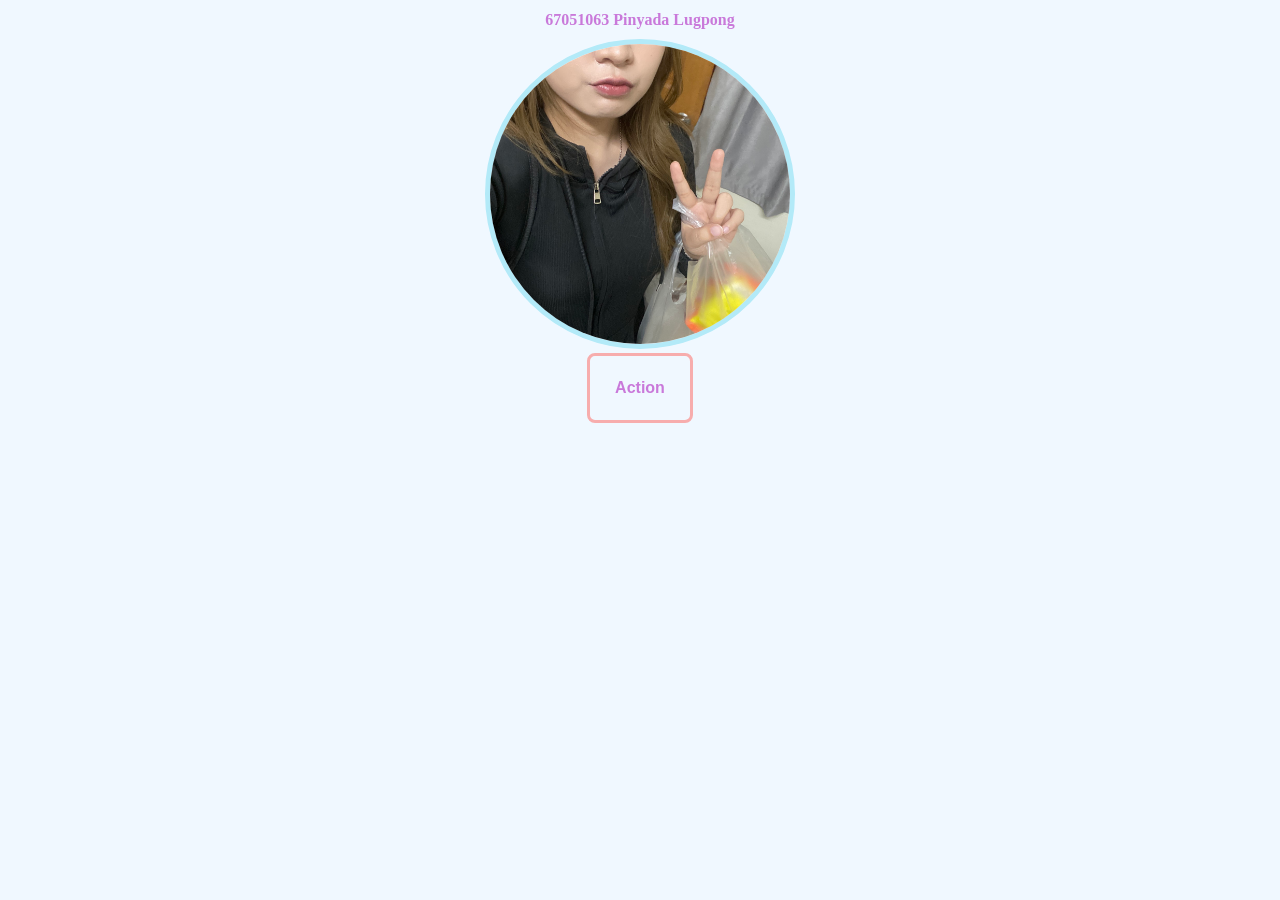
==== 67051063.html @ 80ad3e07 "Update and rename index.html to 67051063.html" ====
<!DOCTYPE html>
<html lang="en">
<head>
    <meta charset="UTF-8">
    <meta name="viewport" content="width=device-width, initial-scale=1.0">
    <title>Document</title>
    <link rel="stylesheet" href="style.css">
</head>
<body>
    <h1>67051063 Pinyada Lugpong</h1>
    <img src="999.jpg" alt="">
    <div class="conteiner"><button onclick="showAlert()"><h1>Action</h1></button>
    </div>
</body>
<script src="script.js" ></script>

</html>
---- style.css ----
h1 {
    display: block;
    font-size: medium;
    font-weight: bold;
    color: rgb(201, 121, 218);

}

body{
    background-color: aliceblue;
    text-align: center;
    font-family: 'Times New Roman', Times, serif';
}

img{
width: 300px;
height: 300px;
border-radius: 50%;
object-fit: cover;
border: 5px solid #b3eaf8;
}
button {
    padding: 12px 25px;
    font-size: 16px;
    background-color: aliceblue;
    color: #b3eaf8;
    border: 3px solid #f7adad;
    border-radius: 8px;
    cursor: pointer;
}
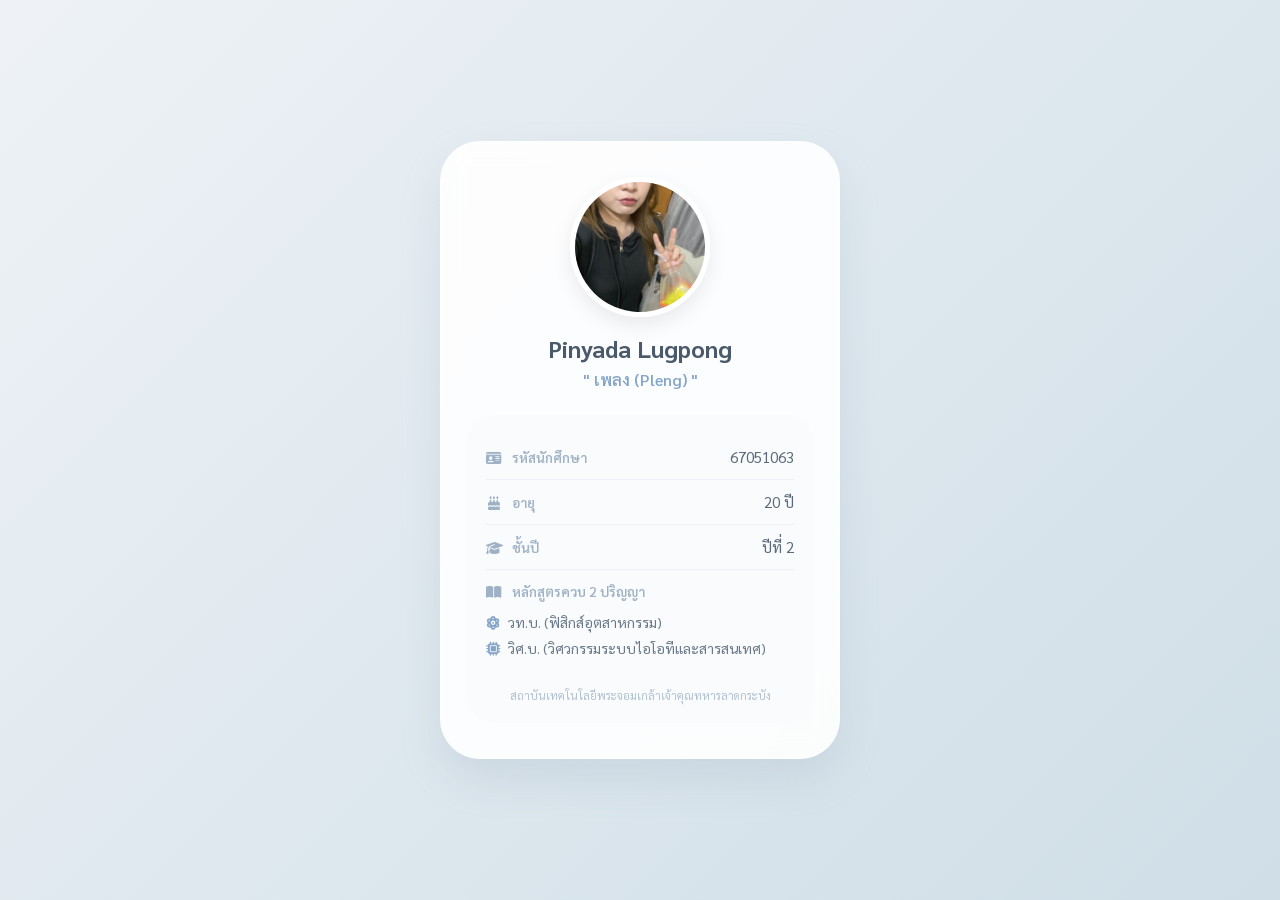
==== commit 1f0c2b8f: "Update 67051063.html" ====
--- a/67051063.html
+++ b/67051063.html
@@ -1,17 +1,46 @@
 <!DOCTYPE html>
-<html lang="en">
+<html lang="th">
 <head>
     <meta charset="UTF-8">
     <meta name="viewport" content="width=device-width, initial-scale=1.0">
-    <title>Document</title>
+    <title>Profile - Pleng</title>
     <link rel="stylesheet" href="style.css">
+    <link rel="stylesheet" href="https://cdnjs.cloudflare.com/ajax/libs/font-awesome/6.4.2/css/all.min.css">
+    <link href="https://fonts.googleapis.com/css2?family=Sarabun:wght@300;400;600&display=swap" rel="stylesheet">
 </head>
 <body>
-    <h1>67051063 Pinyada Lugpong</h1>
-    <img src="999.jpg" alt="">
-    <div class="conteiner"><button onclick="showAlert()"><h1>Action</h1></button>
+    <div class="card" id="profileCard">
+        <div class="profile-header">
+            <div class="image-wrapper">
+                <img src="999.jpg" alt="Pleng's Profile">
+            </div>
+            <h1>Pinyada Lugpong</h1>
+            <span class="nickname">" เพลง (Pleng) "</span>
+        </div>
+
+        <div class="info-content">
+            <div class="info-row">
+                <span class="label"><i class="fa-solid fa-id-card"></i> รหัสนักศึกษา</span>
+                <span class="value">67051063</span>
+            </div>
+            <div class="info-row">
+                <span class="label"><i class="fa-solid fa-cake-candles"></i> อายุ</span>
+                <span class="value">20 ปี</span>
+            </div>
+            <div class="info-row">
+                <span class="label"><i class="fa-solid fa-graduation-cap"></i> ชั้นปี</span>
+                <span class="value">ปีที่ 2</span>
+            </div>
+            <div class="info-row column">
+                <span class="label"><i class="fa-solid fa-book-open"></i> หลักสูตรควบ 2 ปริญญา</span>
+                <div class="value-group">
+                    <p><i class="fa-solid fa-atom" style="color: #84a5c9;"></i> วท.บ. (ฟิสิกส์อุตสาหกรรม)</p>
+                    <p><i class="fa-solid fa-microchip" style="color: #84a5c9;"></i> วิศ.บ. (วิศวกรรมระบบไอโอทีและสารสนเทศ)</p>
+                </div>
+            </div>
+            <p class="campus">สถาบันเทคโนโลยีพระจอมเกล้าเจ้าคุณทหารลาดกระบัง</p>
+        </div>
     </div>
+    <script src="script.js"></script>
 </body>
-<script src="script.js" ></script>
-
 </html>
--- a/style.css
+++ b/style.css
@@ -1,30 +1,114 @@
-h1 {
-    display: block;
-    font-size: medium;
-    font-weight: bold;
-    color: rgb(201, 121, 218);
-
+* {
+    margin: 0;
+    padding: 0;
+    box-sizing: border-box;
 }
 
-body{
-    background-color: aliceblue;
-    text-align: center;
-    font-family: 'Times New Roman', Times, serif';
+body {
+    font-family: 'Sarabun', sans-serif;
+    background: linear-gradient(135deg, #eef2f6 0%, #cfdee7 100%);
+    display: flex;
+    justify-content: center;
+    align-items: center;
+    min-height: 100vh;
+    perspective: 1000px;
 }
 
-img{
-width: 300px;
-height: 300px;
-border-radius: 50%;
-object-fit: cover;
-border: 5px solid #b3eaf8;
+.card {
+    background: rgba(255, 255, 255, 0.9);
+    backdrop-filter: blur(12px);
+    width: 90%;
+    max-width: 400px;
+    padding: 35px 25px;
+    border-radius: 40px;
+    border: 1px solid rgba(255, 255, 255, 0.7);
+    box-shadow: 0 20px 40px rgba(140, 160, 180, 0.2);
+    transition: transform 0.1s ease-out;
+    text-align: center;
 }
-button {
-    padding: 12px 25px;
-    font-size: 16px;
-    background-color: aliceblue;
-    color: #b3eaf8;
-    border: 3px solid #f7adad;
-    border-radius: 8px;
-    cursor: pointer;
+
+.image-wrapper {
+    width: 140px;
+    height: 140px;
+    margin: 0 auto 15px;
+    border-radius: 50%;
+    overflow: hidden;
+    border: 5px solid #fff;
+    box-shadow: 0 8px 20px rgba(0,0,0,0.08);
 }
+
+.image-wrapper img {
+    width: 100%;
+    height: 100%;
+    object-fit: cover;
+}
+
+h1 {
+    font-size: 1.5rem;
+    color: #4a5a6a;
+    margin-bottom: 5px;
+}
+
+.nickname {
+    color: #84a5c9;
+    font-weight: 600;
+    font-size: 1rem;
+    display: block;
+    margin-bottom: 25px;
+}
+
+.info-content {
+    background: rgba(248, 251, 253, 0.8);
+    border-radius: 30px;
+    padding: 20px;
+    text-align: left;
+}
+
+.info-row {
+    display: flex;
+    justify-content: space-between;
+    align-items: center;
+    padding: 12px 0;
+    border-bottom: 1px solid #eef2f6;
+}
+
+.info-row.column {
+    flex-direction: column;
+    align-items: flex-start;
+    border-bottom: none;
+}
+
+.label {
+    font-size: 0.85rem;
+    color: #9fb2c5;
+    font-weight: 600;
+}
+
+.label i {
+    margin-right: 8px; /* เว้นระยะไอคอน */
+    width: 15px;
+    text-align: center;
+}
+
+.value {
+    font-size: 0.95rem;
+    color: #5a6a7a;
+}
+
+.value-group {
+    margin-top: 10px;
+    font-size: 0.88rem;
+    color: #6a7a8a;
+    line-height: 1.8;
+}
+
+.value-group i {
+    margin-right: 5px;
+}
+
+.campus {
+    margin-top: 15px;
+    font-size: 0.7rem;
+    color: #b0c1d1;
+    text-align: center;
+}
